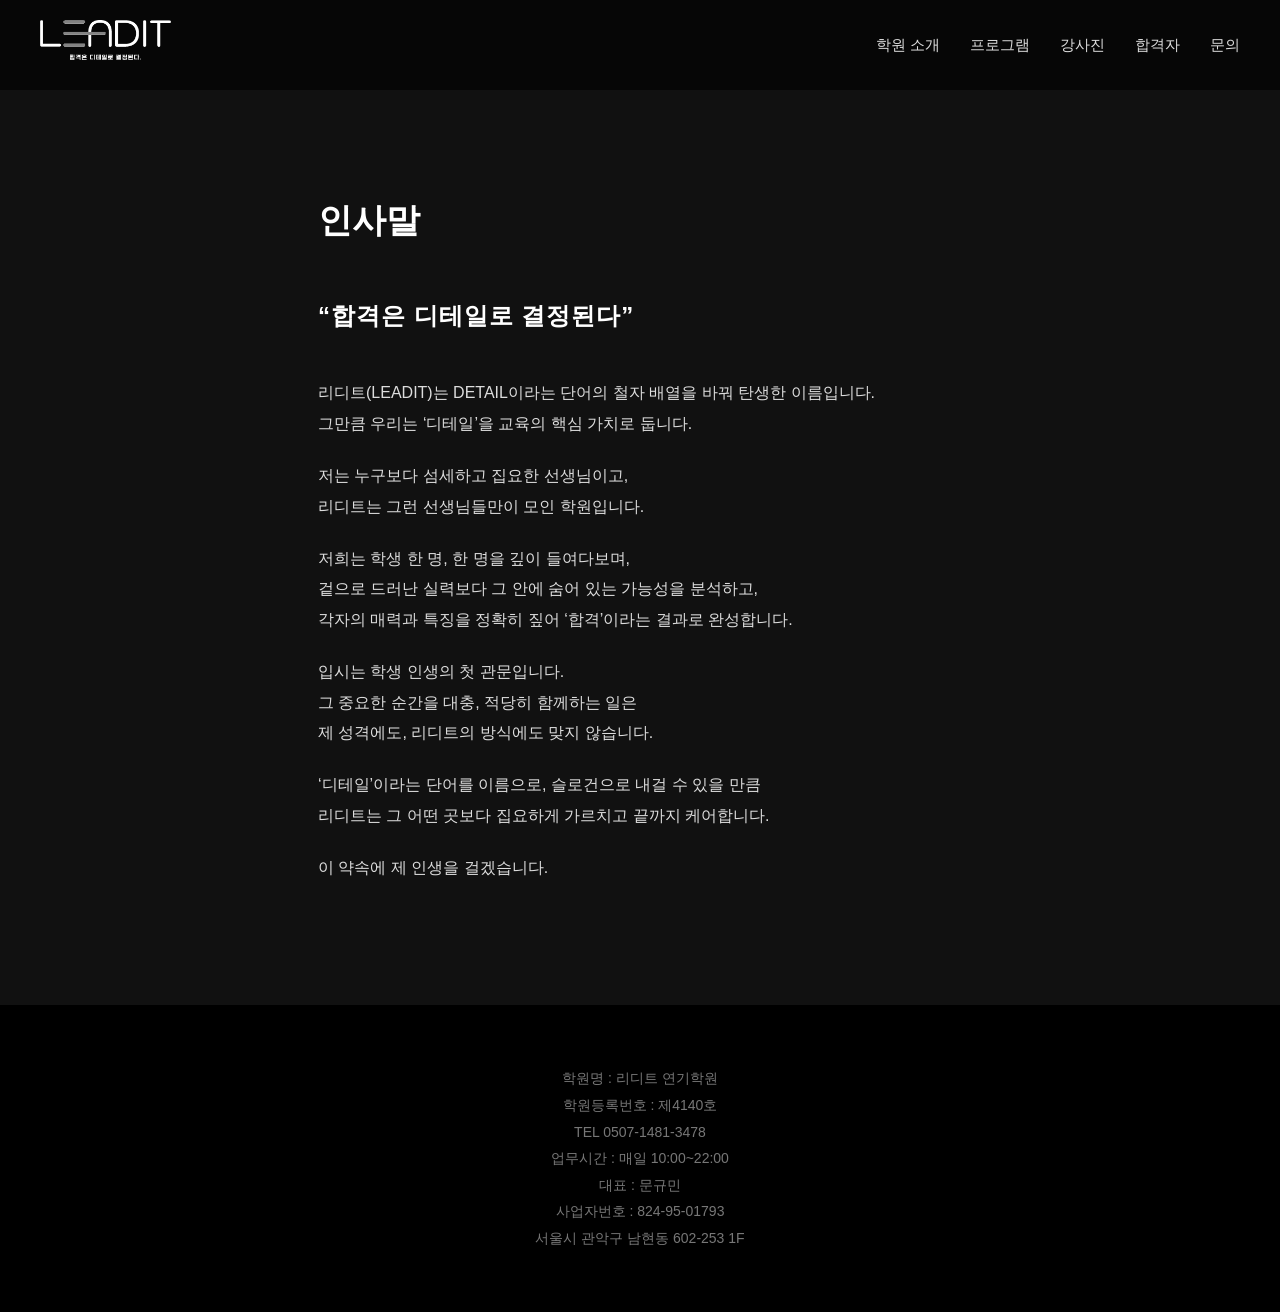
==== greeting.html @ a4abe69f "Initial commit" ====
<!DOCTYPE html>
<html lang="ko">
<head>
<meta charset="UTF-8">
<meta name="viewport" content="width=device-width, initial-scale=1.0">
<title>인삿말 | LEADIT Acting Academy</title>

<!-- 공통 모바일 CSS (style.css) -->
<link rel="stylesheet" href="style.css">

<style>
/* RESET */
*{box-sizing:border-box;}
body{
  margin:0;
  font-family:'Pretendard',sans-serif;
  background:#111;
  color:#fff;
  line-height:1.9;
}

/* ======================
HEADER (PC 전용)
====================== */
header{
  position:fixed;
  top:0;
  width:100%;
  padding:20px 40px;
  display:flex;
  justify-content:space-between;
  align-items:center;
  background:rgba(0,0,0,0.6);
  backdrop-filter:blur(6px);
  z-index:1000;
}

.logo img{height:40px;}

nav{display:flex;align-items:center;}

.nav-item>a{
  margin-left:30px;
  text-decoration:none;
  color:#ddd;
  font-size:15px;
}

.nav-item{position:relative;}

.nav-item::after{
  content:"";
  position:absolute;
  top:100%;
  width:100%;
  height:8px;
}

.dropdown{
  position:absolute;
  top:40px;
  left:0;
  width:180px;
  background:#000;
  padding:10px 0 22px;
  opacity:0;
  transform:translateY(-10px);
  visibility:hidden;
  transition:opacity .35s ease,transform .35s ease,visibility 0s linear .35s;
}

.nav-item:hover .dropdown,
.dropdown:hover{
  opacity:1;
  transform:translateY(0);
  visibility:visible;
  transition-delay:0s;
}

.dropdown a{
  display:block;
  padding:14px 22px;
  font-size:15px;
  color:#ccc;
  text-decoration:none;
  transition:color .25s ease;
}

.dropdown a:hover{
  color:#f0e79f;
}

/* ======================
GREETING SECTION
====================== */
.greeting-section{
  padding:160px 10% 100px;
  max-width:900px;
  margin:auto;
}

.greeting-title{
  font-size:34px;
  margin-bottom:40px;
  opacity:0;
  transform:translateY(20px);
  animation:fadeUp .7s ease forwards;
  animation-delay:.1s;
}

.greeting-quote{
  font-size:24px;
  font-weight:700;
  margin-bottom:40px;
  letter-spacing:1px;
  opacity:0;
  transform:translateY(20px);
  animation:fadeUp .7s ease forwards;
  animation-delay:.4s;
}

.greeting-section p{
  margin-bottom:22px;
  color:#ddd;
  opacity:0;
  transform:translateY(20px);
  animation:fadeUp .7s ease forwards;
}

/* 🔥 문장 순차 등장 딜레이 */
.greeting-section p:nth-of-type(1){animation-delay:.7s;}
.greeting-section p:nth-of-type(2){animation-delay:1.0s;}
.greeting-section p:nth-of-type(3){animation-delay:1.3s;}
.greeting-section p:nth-of-type(4){animation-delay:1.6s;}
.greeting-section p:nth-of-type(5){animation-delay:1.9s;}
.greeting-last{animation-delay:2.2s;}

@keyframes fadeUp{
  from{
    opacity:0;
    transform:translateY(20px);
  }
  to{
    opacity:1;
    transform:translateY(0);
  }
}

/* FOOTER */
footer{
  padding:60px;
  text-align:center;
  background:#000;
  color:#777;
  font-size:14px;
}
</style>
</head>

<body>

<header>

  <div class="logo">
    <a href="index.html">
      <img src="logo.png">
    </a>
  </div>

  <!-- 모바일 햄버거 버튼 -->
  <div class="hamburger">
    <span></span>
    <span></span>
    <span></span>
  </div>

  <nav>
    <div class="nav-item">
      <a href="#">학원 소개</a>
      <div class="dropdown">
        <a href="greeting.html">인사말</a>
        <a href="space.html">시설</a>
        <a href="location.html">오시는 길</a>
      </div>
    </div>

    <div class="nav-item">
      <a href="#">프로그램</a>
      <div class="dropdown">
        <a href="curriculum.html">커리큘럼</a>
      </div>
    </div>

    <div class="nav-item">
      <a href="#">강사진</a>
      <div class="dropdown">
        <a href="teachers.html">강사진</a>
      </div>
    </div>

    <div class="nav-item">
      <a href="#">합격자</a>
      <div class="dropdown">
        <a href="results.html">합격자 명단</a>
        <a href="student.html">합격자 후기</a>
      </div>
    </div>

    <div class="nav-item">
      <a href="#">문의</a>
      <div class="dropdown">
        <a href="sns.html">SNS</a>
      </div>
    </div>
  </nav>

</header>

<section class="greeting-section">

  <h1 class="greeting-title">인사말</h1>

  <div class="greeting-quote">
    “합격은 디테일로 결정된다”
  </div>

  <p>
    리디트(LEADIT)는 DETAIL이라는 단어의 철자 배열을 바꿔 탄생한 이름입니다.<br>
    그만큼 우리는 ‘디테일’을 교육의 핵심 가치로 둡니다.
  </p>

  <p>
    저는 누구보다 섬세하고 집요한 선생님이고,<br>
    리디트는 그런 선생님들만이 모인 학원입니다.
  </p>

  <p>
    저희는 학생 한 명, 한 명을 깊이 들여다보며,<br>
    겉으로 드러난 실력보다 그 안에 숨어 있는 가능성을 분석하고,<br>
    각자의 매력과 특징을 정확히 짚어 ‘합격’이라는 결과로 완성합니다.
  </p>

  <p>
    입시는 학생 인생의 첫 관문입니다.<br>
    그 중요한 순간을 대충, 적당히 함께하는 일은<br>
    제 성격에도, 리디트의 방식에도 맞지 않습니다.
  </p>

  <p>
    ‘디테일’이라는 단어를 이름으로, 슬로건으로 내걸 수 있을 만큼<br>
    리디트는 그 어떤 곳보다 집요하게 가르치고 끝까지 케어합니다.
  </p>

  <p class="greeting-last">
    이 약속에 제 인생을 걸겠습니다.
  </p>

</section>

<footer>
  학원명 : 리디트 연기학원<br>
  학원등록번호 : 제4140호<br>
  TEL 0507-1481-3478<br>
  업무시간 : 매일 10:00~22:00<br>
  대표 : 문규민<br>
  사업자번호 : 824-95-01793<br>
  서울시 관악구 남현동 602-253 1F
</footer>

<script>
// ======================
// 모바일 햄버거 + 드롭다운 (아코디언)
// ======================
const hamburger = document.querySelector(".hamburger");
const nav = document.querySelector("header nav");
const navItems = document.querySelectorAll("header .nav-item > a");

function mobileMenuHandler() {
  hamburger.addEventListener("click", () => {
    nav.classList.toggle("active");
    hamburger.classList.toggle("open");
  });

  navItems.forEach(item => {
    item.addEventListener("click", (e) => {
      e.preventDefault();
      const parent = item.parentElement;
      parent.classList.toggle("active");
    });
  });
}

mobileMenuHandler();

window.addEventListener("resize", () => {
  nav.classList.remove("active");
  hamburger.classList.remove("open");
  document.querySelectorAll(".nav-item").forEach(ni => ni.classList.remove("active"));
});
</script>

</body>
</html>
---- style.css ----
/* RESET */
* {
  box-sizing: border-box;
}

body {
  margin: 0;
  font-family: 'Pretendard', sans-serif;
  background: #111;
  color: #fff;
}

/* ======================
   HEADER
====================== */
header {
  position: fixed;
  top: 0;
  width: 100%;
  padding: 20px 40px;
  display: flex;
  justify-content: space-between;
  align-items: center;
  background: rgba(0, 0, 0, 0.6);
  backdrop-filter: blur(6px);
  z-index: 1000;
}

.logo img {
  height: 40px;
}

/* ======================
   NAV
====================== */
nav {
  display: flex;
  align-items: center;
}

nav > a,
.nav-item > a {
  margin-left: 30px;
  text-decoration: none;
  color: #ddd;
  font-size: 15px;
  transition: color 0.35s ease;
  position: relative;
}

nav > a:hover,
.nav-item > a:hover {
  color: #aaa;
}

/* ======================
   DROPDOWN
====================== */
.nav-item {
  position: relative;
}

/* hover bridge */
.nav-item::after {
  content: "";
  position: absolute;
  top: 100%;
  width: 100%;
  height: 8px;
}

/* dropdown container */
.dropdown {
  position: absolute;
  top: 40px;
  left: 0;
  width: 180px;
  background: #000;
  padding: 10px 0 22px;

  opacity: 0;
  transform: translateY(-10px);
  visibility: hidden;

  transition:
    opacity 0.35s ease,
    transform 0.35s ease,
    visibility 0s linear 0.35s;
}

/* open */
.nav-item:hover .dropdown,
.dropdown:hover {
  opacity: 1;
  transform: translateY(0);
  visibility: visible;
  transition-delay: 0s;
}

/* dropdown links */
.dropdown a {
  display: block;
  padding: 14px 22px;
  font-size: 15px;
  color: #ccc;
  text-decoration: none;
  transition: color 0.25s ease;
}

.dropdown a:hover {
  color: #f0e79f;
}

/* ======================
   HERO
====================== */
.hero {
  height: 100vh;
  display: flex;
  justify-content: center;
  align-items: center;
  text-align: center;
  background: #000;
}

.hero-text h1 {
  font-size: 60px;
  font-weight: 800;
  margin-bottom: 24px;
}

.hero-quote {
  font-size: 26px;
  color: #ddd;
  letter-spacing: 0.05em;
}

.quote-mark {
  font-size: 48px;
  color: #555;
  margin: 0 6px;
}

.detail-word {
  color: #f0e79f;
  cursor: pointer;
}

/* ======================
   SPOTLIGHT
====================== */
#spotlight {
  position: fixed;
  inset: 0;
  background: radial-gradient(
    circle at var(--x) var(--y),
    transparent 0%,
    rgba(0, 0, 0, 0.92) 45%
  );
  opacity: 0;
  pointer-events: none;
  transition: opacity 0.25s ease;
  z-index: 2000;
}

#spotlight.active {
  opacity: 1;
  animation: spotlightZoom 1.2s ease forwards;
}

@keyframes spotlightZoom {
  from {
    background-size: 0% 0%;
  }
  to {
    background-size: 220% 220%;
  }
}

/* ======================
   TEACHERS PAGE
====================== */

.teacher-box {
  display: flex;
  gap: 28px;
  padding: 22px;
  border: 1px solid #333;
  margin-bottom: 22px;
  cursor: pointer;
  transition: background 0.35s ease;
}

.teacher-box:hover {
  background: #1a1a1a;
}

.teacher-box img {
  width: 160px;
  height: 200px;
  object-fit: cover;
}

.teacher-info h2 {
  margin: 0 0 8px;
  font-size: 20px;
}

.teacher-info p {
  color: #ccc;
  margin-bottom: 10px;
  font-size: 15px;
}

/* detail */
.teacher-detail {
  max-height: 0;
  overflow: hidden;
  opacity: 0;
  color: #aaa;
  font-size: 14px;
  line-height: 1.6;
  transition: max-height 0.45s ease, opacity 0.35s ease;
}

.teacher-box.open .teacher-detail {
  max-height: 200px;
  opacity: 1;
}

/* ======================
   FOOTER
====================== */
footer {
  padding: 60px;
  text-align: center;
  background: #000;
  color: #777;
  font-size: 14px;
}
/* ======================
INSTAGRAM ICON SECTION
====================== */
.insta-section{
  background:#000;              
  text-align:center;
  padding:120px 0 80px;         
}

.insta-icon{
  width:60px;
  height:60px;
  transition:0.3s ease;
}

.insta-icon:hover{
  transform:scale(1.15);
}

/* ======================
반응형 모바일 대응 (PC는 절대 건드리지 않음)
====================== */

@media (max-width: 768px) {

  header {
    position: relative;
  }

  header .logo img {
    width: 130px;
  }

  /* 모바일 햄버거 버튼 */
  .hamburger {
    display: flex;
    flex-direction: column;
    gap: 5px;
    cursor: pointer;
    z-index: 400;
  }
  .hamburger span {
    display: block;
    width: 25px;
    height: 3px;
    background: #fff;
    border-radius: 2px;
    transition: 0.3s;
  }
  .hamburger.open span:nth-child(1) {
    transform: rotate(45deg) translate(5px, 5px);
  }
  .hamburger.open span:nth-child(2) {
    opacity: 0;
  }
  .hamburger.open span:nth-child(3) {
    transform: rotate(-45deg) translate(5px, -5px);
  }

  /* nav 전체 */
  header nav {
    position: absolute;
    top: 100%;
    left: 0;
    width: 100%;
    background: #111;
    display: flex;
    flex-direction: column;
    box-shadow: 0 15px 25px rgba(0, 0, 0, 0.4);
    max-height: 0;
    overflow: hidden;
    transition: max-height 0.45s cubic-bezier(0.4, 0, 0.2, 1);
    z-index: 200;
  }

  header nav.active {
    max-height: 1200px;
  }

  /* 메뉴 아이템 */
  nav .nav-item {
    border-bottom: 1px solid #222;
    position: static !important;
    width: 100%;
  }

  nav .nav-item > a {
    display: flex;
    align-items: center;
    justify-content: space-between;
    padding: 18px 25px;
    font-size: 17px;
    color: #fff;
    text-decoration: none;
    transition: 0.3s;
  }

  /* ★★★ 호버 완전 차단 (중요 수정!) ★★★ */
  nav .nav-item:not(.active):hover .dropdown,
  .nav-item:not(.active):hover > .dropdown {
    max-height: 0 !important;
    opacity: 0 !important;
    visibility: hidden !important;
    transition-duration: 0s !important;
  }

  /* 드롭다운 화살표 */
  nav .nav-item > a::after {
    content: "▼";
    font-size: 12px;
    transition: 0.3s ease;
    margin-left: 8px;
  }

  nav .nav-item.active > a::after {
    transform: rotate(180deg);
  }

  /* 드롭다운 기본 */
  nav .nav-item .dropdown {
    max-height: 0;
    overflow: hidden;
    transition: max-height 0.4s ease;
    background: #1a1a1a;
    position: static !important;
    width: 100% !important;
  }

  /* 클릭 전에는 무조건 숨김 */
  nav .nav-item:not(.active) .dropdown {
    max-height: 0 !important;
    opacity: 0 !important;
    visibility: hidden !important;
  }

  /* 클릭하면 열림 */
  nav .nav-item.active .dropdown {
    max-height: 450px !important;
    opacity: 1 !important;
    visibility: visible !important;
  }

  nav .nav-item .dropdown a {
    display: block;
    padding: 14px 25px 14px 45px;
    font-size: 15.5px;
    color: #ccc;
    text-decoration: none;
    transition: 0.3s;
  }

  nav .nav-item .dropdown a:hover {
    color: #fff;
    background: #222;
    padding-left: 50px;
  }

  /* 기존 모바일 스타일 유지 */
  .hero .hero-text h1 {
    font-size: 26px;
  }
  .hero .hero-text p.hero-quote {
    font-size: 16px;
    padding: 0 10px;
  }

  .insta-section .insta-icon {
    width: 50px;
    height: 50px;
  }

  footer {
    font-size: 14px;
    line-height: 1.5;
    text-align: center;
  }
}

/* 480px 이하 */
@media (max-width: 480px) {
  .hero .hero-text h1 {
    font-size: 22px;
  }
  .hero .hero-text p.hero-quote {
    font-size: 14px;
  }
  .insta-section .insta-icon {
    width: 40px;
    height: 40px;
  }
}
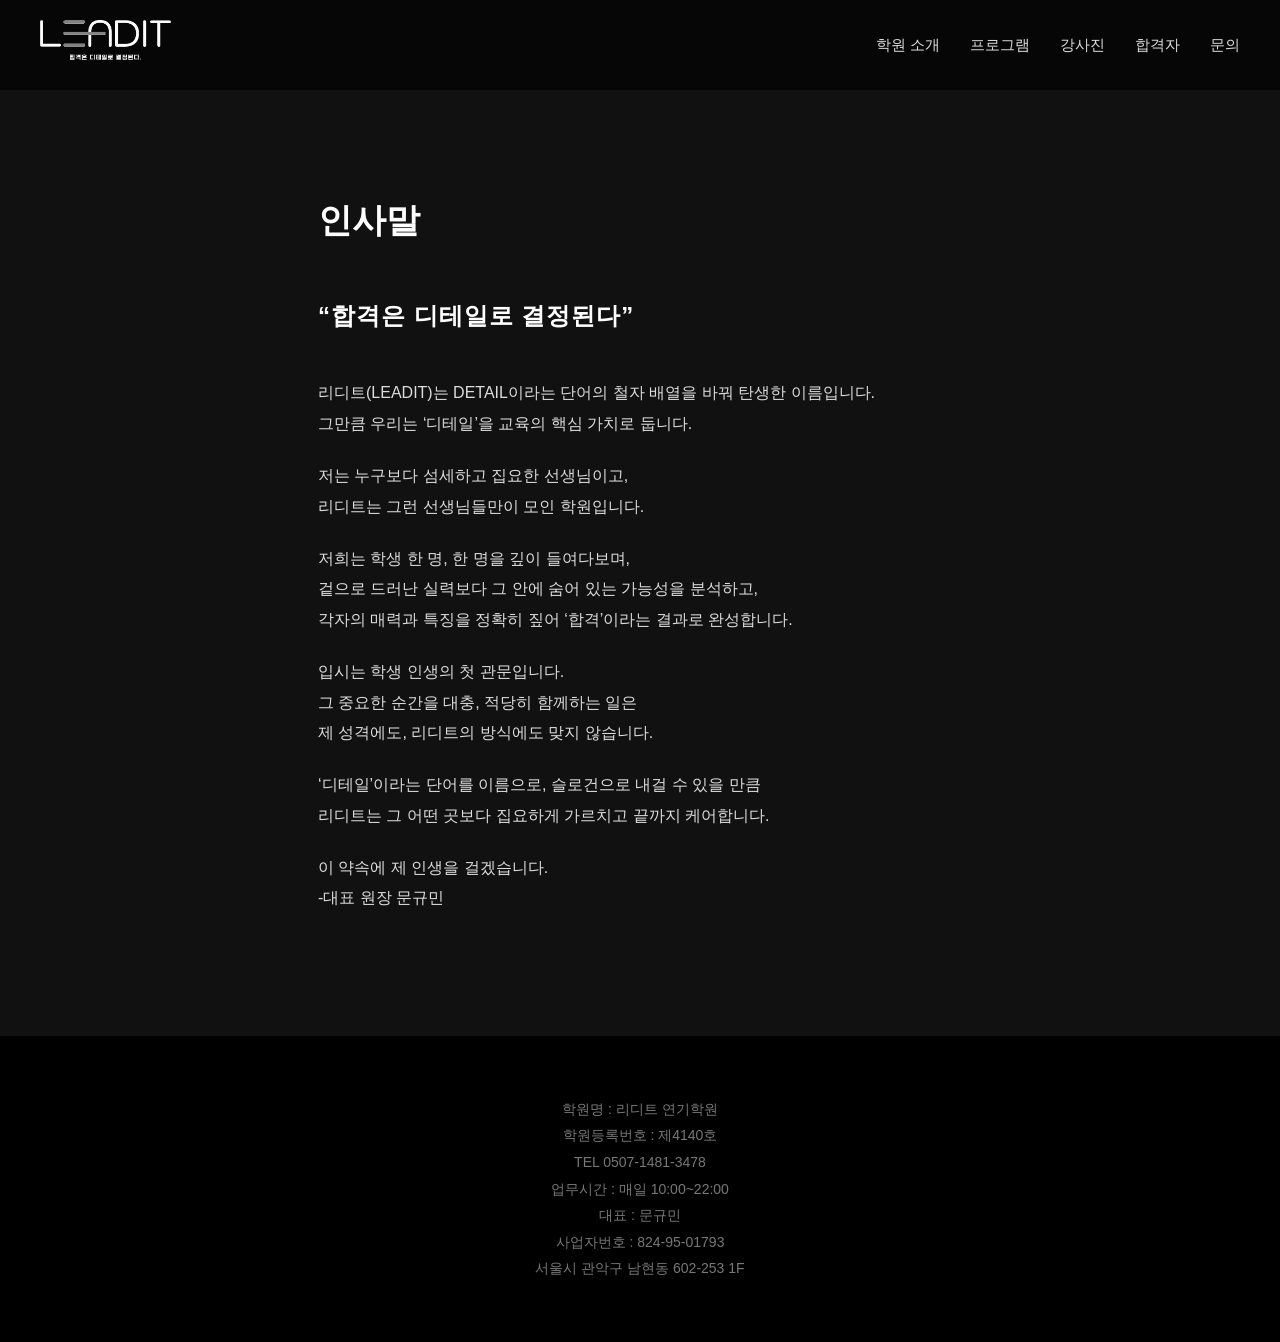
==== commit a48438c3: "Update greeting.html" ====
--- a/greeting.html
+++ b/greeting.html
@@ -252,7 +252,8 @@
   </p>
 
   <p class="greeting-last">
-    이 약속에 제 인생을 걸겠습니다.
+    이 약속에 제 인생을 걸겠습니다.<br>
+    -대표 원장 문규민
   </p>
 
 </section>
@@ -300,4 +301,4 @@
 </script>
 
 </body>
-</html>+</html>
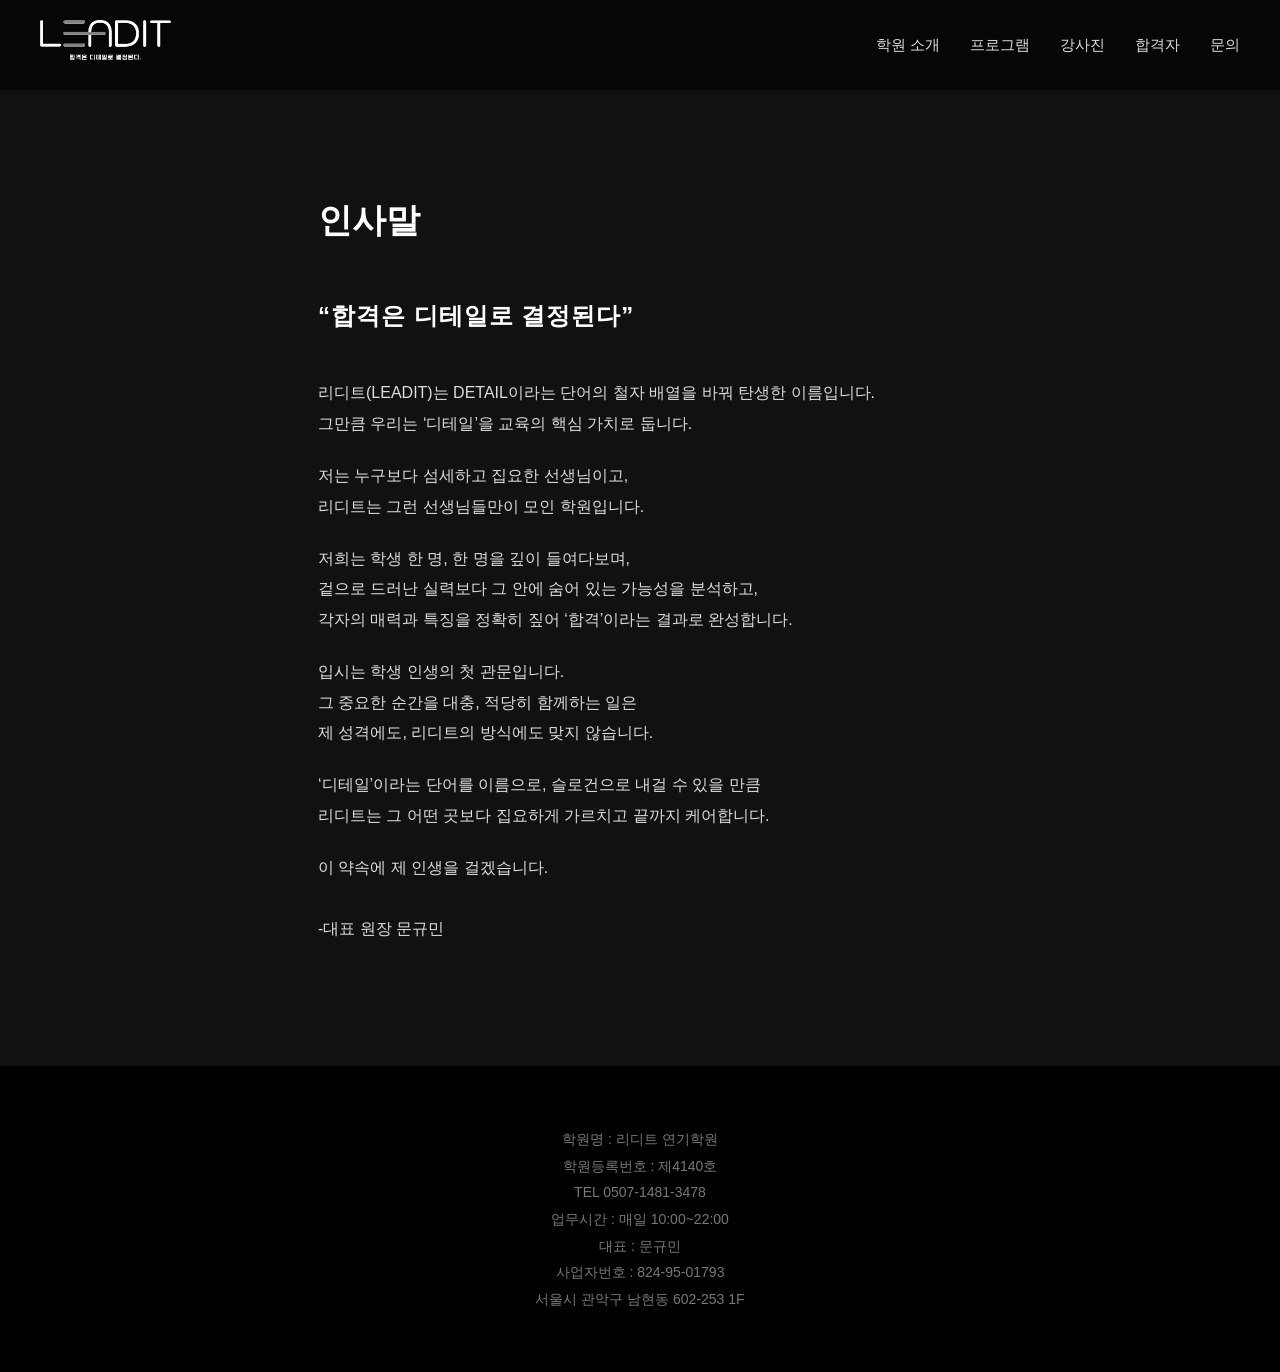
==== commit f8f47d04: "Enhance greeting with additional line break Added an extra line break to the closing greeting paragr" ====
--- a/greeting.html
+++ b/greeting.html
@@ -252,7 +252,7 @@
   </p>
 
   <p class="greeting-last">
-    이 약속에 제 인생을 걸겠습니다.<br>
+    이 약속에 제 인생을 걸겠습니다.<br><br>
     -대표 원장 문규민
   </p>
 
